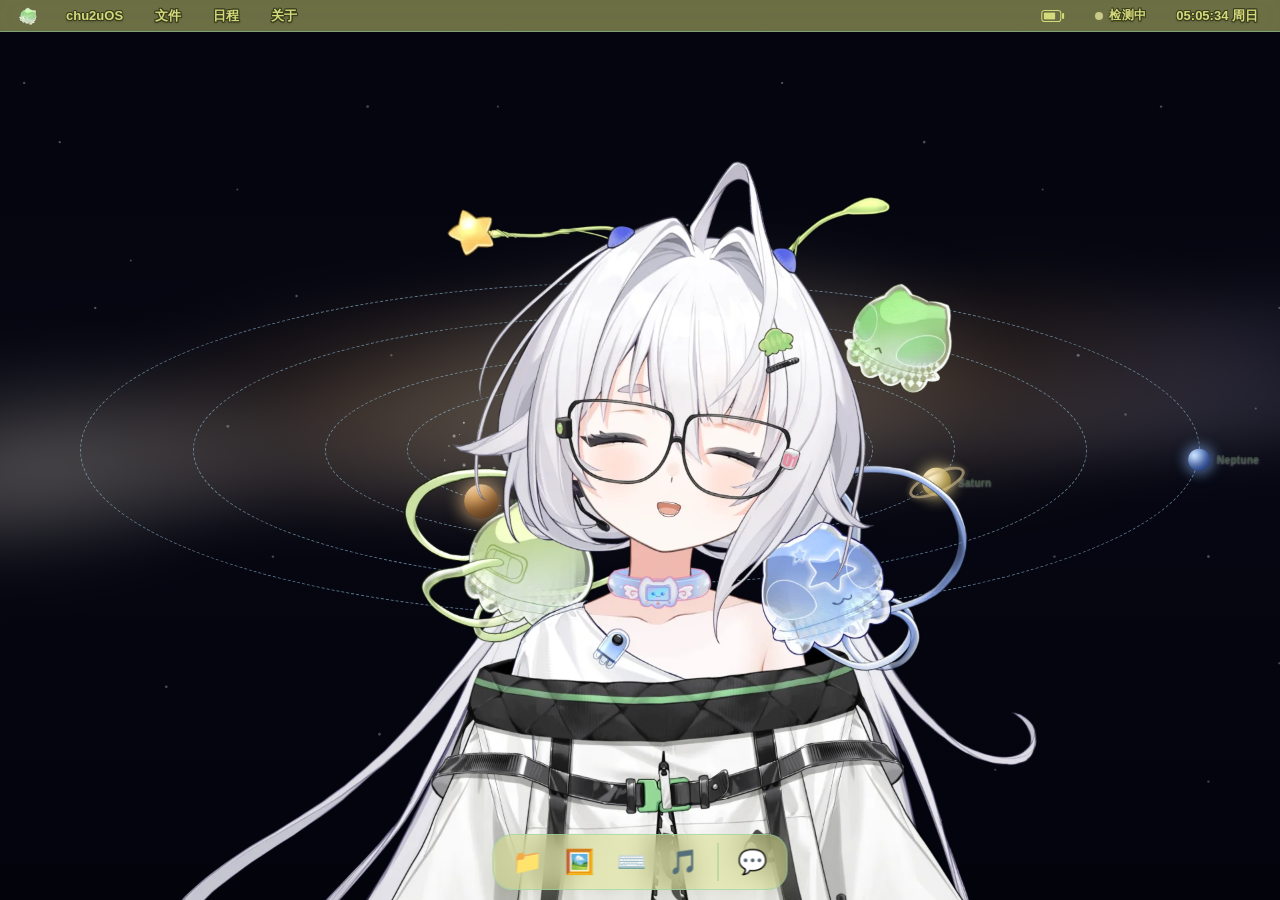
==== index.html @ 94691917 "modified:   index.html" ====
<!DOCTYPE html>
<html lang="zh-CN">
<head>
<meta charset="UTF-8">
<meta name="viewport" content="width=device-width, initial-scale=1.0, viewport-fit=cover">
<title>chu2uOS</title>
<link rel="icon" type="image/webp" href="assets/imgs/icon/uchuuneko_32.webp">
<link rel="stylesheet" href="assets/css/style.css?v=55">
<style>
.sched{display:flex;flex-direction:column;height:100%;padding:14px;box-sizing:border-box;}
.sched-stage{flex:1;display:grid;place-items:center;min-height:120px;}
.sched-stage img{max-width:100%;max-height:100%;object-fit:contain;}
.sched-hint{color:var(--ink-soft);font-size:13px;}
</style>
</head>
<body>

<svg class="galaxy" viewBox="0 0 1280 760" preserveAspectRatio="xMidYMid slice" aria-hidden="true">
  <defs>
    <linearGradient id="sky" x1="0" y1="0" x2="0" y2="1">
      <stop offset="0" stop-color="#04050e"/>
      <stop offset=".5" stop-color="#080a17"/>
      <stop offset="1" stop-color="#02030a"/>
    </linearGradient>
    <filter id="hoop" x="-120%" y="-120%" width="340%" height="340%"><feGaussianBlur stdDeviation="22"/></filter>
    <filter id="arm" x="-50%" y="-50%" width="200%" height="200%"><feGaussianBlur stdDeviation="6"/></filter>
    <radialGradient id="core"><stop offset="0" stop-color="#fff6de" stop-opacity=".9"/><stop offset=".4" stop-color="#ffdca0" stop-opacity=".55"/><stop offset="1" stop-color="#ffdca0" stop-opacity="0"/></radialGradient>
    <radialGradient id="nebW"><stop offset="0" stop-color="#fff0d6" stop-opacity=".5"/><stop offset="1" stop-color="#fff0d6" stop-opacity="0"/></radialGradient>
    <radialGradient id="nebO"><stop offset="0" stop-color="#e0a868" stop-opacity=".4"/><stop offset="1" stop-color="#e0a868" stop-opacity="0"/></radialGradient>
    <radialGradient id="nebS"><stop offset="0" stop-color="#c8b8e0" stop-opacity=".35"/><stop offset="1" stop-color="#c8b8e0" stop-opacity="0"/></radialGradient>
  </defs>
  <rect width="1280" height="760" fill="url(#sky)"/>
  <g transform="rotate(-6 640 380)">
    <path d="M-120 340 C 200 302, 520 300, 940 362 S 1360 380, 1500 346 L1500 404 C1180 438, 760 424, 400 396 S0 402 -120 406 Z" fill="#eef2ff" opacity=".18" filter="url(#hoop)"/>
    <ellipse cx="140" cy="338" rx="230" ry="96" fill="url(#nebW)" filter="url(#hoop)"/>
    <ellipse cx="420" cy="320" rx="250" ry="108" fill="url(#nebO)" filter="url(#hoop)"/>
    <ellipse cx="680" cy="334" rx="270" ry="118" fill="url(#nebW)" filter="url(#hoop)"/>
    <ellipse cx="920" cy="352" rx="250" ry="104" fill="url(#nebO)" filter="url(#hoop)"/>
    <ellipse cx="1140" cy="364" rx="210" ry="84" fill="url(#nebS)" filter="url(#hoop)"/>
    <ellipse cx="640" cy="330" rx="320" ry="120" fill="url(#core)" opacity=".55" filter="url(#hoop)"/>
  </g>
  <g fill="#fff">
    <circle cx="150" cy="120" r="1" opacity=".6"/><circle cx="292" cy="360" r="1.2" opacity=".7"/>
    <circle cx="430" cy="300" r="1" opacity=".55"/><circle cx="620" cy="335" r="1.4" opacity=".8"/>
    <circle cx="805" cy="380" r="1.1" opacity=".7"/><circle cx="1010" cy="300" r="1.3" opacity=".7"/>
    <circle cx="1160" cy="345" r=".9" opacity=".6"/><circle cx="1240" cy="120" r=".8" opacity=".5"/>
    <circle cx="330" cy="470" r="1" opacity=".55"/><circle cx="740" cy="420" r="1.2" opacity=".65"/>
    <circle cx="990" cy="470" r="1" opacity=".55"/><circle cx="880" cy="120" r="1.1" opacity=".6"/>
    <circle cx="210" cy="220" r=".9" opacity=".5"/><circle cx="560" cy="200" r="1" opacity=".55"/>
    <circle cx="1120" cy="470" r="1.1" opacity=".6"/><circle cx="1290" cy="300" r=".8" opacity=".5"/>
    <circle cx="520" cy="540" r=".9" opacity=".5"/><circle cx="60" cy="300" r=".9" opacity=".5"/>
    <circle cx="690" cy="600" r="1" opacity=".5"/><circle cx="1220" cy="610" r="1.2" opacity=".55"/>
    <circle cx="120" cy="70" r="1" opacity=".55"/><circle cx="410" cy="90" r="1.2" opacity=".5"/>
    <circle cx="760" cy="70" r="1" opacity=".55"/><circle cx="1080" cy="90" r="1" opacity=".6"/>
    <circle cx="300" cy="160" r=".9" opacity=".5"/><circle cx="1240" cy="200" r="1" opacity=".5"/>
    <circle cx="90" cy="520" r="1.1" opacity=".55"/><circle cx="1180" cy="560" r="1" opacity=".5"/>
    <circle cx="420" cy="620" r="1.2" opacity=".5"/><circle cx="940" cy="650" r=".9" opacity=".5"/>
    <circle cx="180" cy="260" r="1" opacity=".6"/><circle cx="520" cy="90" r=".9" opacity=".5"/>
    <circle cx="680" cy="190" r="1.1" opacity=".6"/><circle cx="980" cy="160" r=".9" opacity=".5"/>
    <circle cx="1180" cy="260" r="1" opacity=".55"/><circle cx="60" cy="450" r="1" opacity=".5"/>
    <circle cx="240" cy="580" r="1.1" opacity=".55"/><circle cx="600" cy="520" r=".9" opacity=".5"/>
    <circle cx="820" cy="600" r="1" opacity=".5"/><circle cx="1360" cy="430" r="1" opacity=".5"/>
    <circle cx="1300" cy="120" r=".9" opacity=".5"/><circle cx="40" cy="200" r=".8" opacity=".5"/>
    <circle cx="350" cy="250" r="1" opacity=".6"/><circle cx="700" cy="300" r="1" opacity=".6"/>
    <circle cx="1050" cy="350" r="1" opacity=".6"/><circle cx="1280" cy="520" r=".9" opacity=".5"/>
    <circle cx="490" cy="640" r=".9" opacity=".5"/><circle cx="1120" cy="660" r="1" opacity=".5"/>
    <circle cx="90" cy="620" r="1" opacity=".5"/><circle cx="760" cy="650" r="1" opacity=".5"/>
  </g>
</svg>
<div id="solarsystem">
  <div class="sun"></div>
  <div class="orbit orbit-1"></div>
  <div class="orbit orbit-2"></div>
  <div class="orbit orbit-3"></div>
  <div class="orbit orbit-4"></div>
  <div class="orbit orbit-5"></div>
  <div class="orbit orbit-6"></div>
  <div class="orbit orbit-7"></div>
  <div class="orbit orbit-8"></div>
  <div class="belt"></div>
  <div class="planet planet-1"><span class="plabel">Mercury</span></div>
  <div class="planet planet-2"><span class="plabel">Venus</span></div>
  <div class="planet planet-3"><div class="moon"><span class="mlabel">Moon</span></div><span class="plabel">Earth</span></div>
  <div class="planet planet-4"><span class="plabel">Mars</span></div>
  <div class="planet planet-5"><span class="plabel">Jupiter</span></div>
  <div class="planet planet-6"><span class="plabel">Saturn</span><div class="ring"></div></div>
  <div class="planet planet-7"><span class="plabel">Uranus</span></div>
  <div class="planet planet-8"><span class="plabel">Neptune</span></div>
</div>

<div id="menubar">
  <div class="left">
    <span class="tile logoimg"><img src="assets/imgs/icon/uchuuneko_64.webp" alt=""></span>
    <span class="tile appName" id="appName">chu2uOS<span class="bar-pop" id="powerPop">关机</span></span>
    <span class="tile" id="fileMenu">文件<span class="bar-pop file-menu"><span class="menu-item" data-act="settingimg">设定图</span><span class="menu-item" data-act="song">歌回记录</span><span class="menu-item" data-act="game">游戏回记录</span><span class="menu-item" data-act="chirp">啾言集</span><span class="menu-item" data-act="week">周表存档</span><span class="menu-item" data-act="gift">舰礼记录</span></span></span>
    <span class="tile" id="scheduleMenu" data-img="https://i0.hdslb.com/bfs/new_dyn/13482eb507dc11bdd539b2b94d3762e92138961136.png">日程</span>
    <span class="tile" id="aboutMenu">关于<span class="bar-pop file-menu"><span class="menu-item" data-act="streamer">主播信息</span><span class="menu-item" data-act="author">本站信息</span></span></span>
  </div>
  <div class="right">
    <span class="tile" id="batt" title="电池"><svg width="24" height="16" viewBox="0 0 24 16"><rect x=".8" y="2.5" width="19" height="11" rx="2.5" fill="none" stroke="#d4da7b" stroke-width="1.2"/><rect x="2.8" y="4.5" width="11.4" height="7" rx="1" fill="#d4da7b"/><rect x="21" y="5" width="2.2" height="6" rx="1" fill="#d4da7b"/></svg><span class="bar-pop">720‰</span></span>
    <span class="tile" id="live" title="直播状态"><span class="live-dot unknown"></span><span id="liveTxt">检测中</span><span class="bar-pop" id="livePop">进入直播间</span></span>
    <span class="tile" id="clock"></span>
  </div>
</div>

<div id="windows"></div>

<div id="dock"></div>

<div id="splash" hidden>
  <img id="splashImg" alt="" draggable="false">
</div>

<div class="toast" id="toast">别走好吗</div>

<script src="assets/js/app.js?v=70"></script>
</body>
</html>
---- assets/css/style.css ----
:root{
    --line:#a3daf5;
    --ink:#646732;
    --ink-soft:#a1a659;
    --panel:#daf0fb;
    --shadow:0 12px 30px rgba(100,103,50,.18);
    --menu-h:32px;
    --dock-h:56px;
  }

  *{box-sizing:border-box;margin:0;padding:0;}
  html,body{height:100%;overflow:hidden;font-family:"SF Pro Display","PingFang SC","Microsoft YaHei",-apple-system,sans-serif;color:var(--ink);}
  body{background:#04050e;}
  body{user-select:none;}

  .galaxy{
    position:fixed;inset:0;width:100%;height:100%;
    z-index:1;pointer-events:none;display:block;
    opacity:.5;
  }
  #solarsystem{
    position:fixed;left:50%;top:50%;width:0;height:0;
    transform-origin:center;transform:scale(1);
    pointer-events:none;z-index:5;
  }
  .sun{
    position:absolute;left:0;top:0;width:64px;height:64px;
    transform:translate(-50%,-50%);border-radius:50%;
    background:radial-gradient(circle at 38% 38%, #ffe9a8, #ffc23d 55%, #ef9b1a 100%);
  }
  .orbit{
    position:absolute;left:0;top:0;
    transform:translate(-50%,-50%);
    border:1.5px dashed rgba(160,205,235,.55);border-radius:50%;
  }
  .orbit-1{width:128px;height:38px;}
  .orbit-2{width:174px;height:52px;}
  .orbit-3{width:204px;height:62px;}
  .orbit-4{width:252px;height:76px;}
  .orbit-5{width:466px;height:140px;}
  .orbit-6{width:630px;height:190px;}
  .orbit-7{width:894px;height:268px;}
  .orbit-8{width:1120px;height:336px;}
  .planet{
    position:absolute;left:0;top:0;border-radius:50%;
    transform:translate(-50%,-50%);
  }
  .plabel{
    position:absolute;left:calc(100% + 7px);top:50%;
    transform:translateY(-50%);white-space:nowrap;
    font-size:10px;font-weight:600;letter-spacing:.3px;
    color:rgba(60,84,60,.8);text-shadow:0 1px 2px rgba(255,255,255,.5);
    pointer-events:none;
  }
  .planet-1{width:9px;height:9px;background:radial-gradient(circle at 28% 32%, #d9d4c4, #8f8874 72%, #544f3f);box-shadow:0 0 8px 2px rgba(160,150,130,.6), inset -2px -3px 5px rgba(30,30,20,.45);}
  .planet-2{width:15px;height:15px;background:radial-gradient(circle at 28% 32%, #fff2d2, #d9a84c 70%, #8f6220);box-shadow:0 0 10px 3px rgba(240,205,120,.6), inset -3px -4px 6px rgba(60,40,0,.4);}
  .planet-3{width:17px;height:17px;background:radial-gradient(circle at 28% 32%, #d9f4ff, #4c9ac0 62%, #2a6088);box-shadow:0 0 11px 4px rgba(140,200,235,.6), inset -3px -5px 7px rgba(5,35,60,.45);}
  .planet-4{width:13px;height:13px;background:radial-gradient(circle at 28% 32%, #ffd9c4, #cf6f45 70%, #7f3a1e);box-shadow:0 0 9px 3px rgba(230,140,90,.6), inset -2px -4px 6px rgba(50,15,0,.4);}
  .planet-5{width:34px;height:34px;background:linear-gradient(160deg, #ffe7c2 0%, #d9a86b 35%, #b07a45 62%, #7c5330 100%);box-shadow:0 0 15px 5px rgba(235,190,130,.55), inset -6px -9px 14px rgba(50,30,10,.45);}
  .planet-6{width:29px;height:29px;background:radial-gradient(circle at 28% 32%, #fff3d4, #dbc06a 68%, #94803a);box-shadow:0 0 13px 4px rgba(235,215,140,.55), inset -5px -7px 11px rgba(50,40,0,.4);}
  .planet-6 .ring{
    position:absolute;left:50%;top:50%;transform:translate(-50%,-50%) rotate(-24deg);
    width:60px;height:22px;border-radius:50%;
    border:3px solid rgba(210,190,140,.65);
    box-shadow:0 0 6px rgba(230,210,150,.35);
  }
  .planet-7{width:22px;height:22px;background:radial-gradient(circle at 28% 32%, #e6fcff, #7fc4cf 68%, #3d6f7a);box-shadow:0 0 12px 4px rgba(160,215,220,.55), inset -4px -6px 9px rgba(10,50,55,.4);}
  .planet-8{width:22px;height:22px;background:radial-gradient(circle at 28% 32%, #cfe6ff, #4f76c8 68%, #2c477f);box-shadow:0 0 12px 4px rgba(130,170,235,.55), inset -4px -6px 9px rgba(10,20,60,.45);}
  .moon{
    position:absolute;left:0;top:0;width:7px;height:7px;border-radius:50%;
    background:radial-gradient(circle at 30% 30%, #ecece4, #8f8f85 70%, #565650);
    box-shadow:0 0 5px 2px rgba(185,185,175,.5), inset -2px -2px 4px rgba(30,30,28,.5);
    transform:translate(-50%,-50%);
  }
  .mlabel{
    position:absolute;left:calc(100% + 5px);top:50%;
    transform:translateY(-50%);white-space:nowrap;
    font-size:8px;font-weight:600;letter-spacing:.2px;
    color:rgba(60,84,60,.75);text-shadow:0 1px 2px rgba(255,255,255,.5);
    pointer-events:none;
  }
  .belt{position:absolute;left:0;top:0;}
  .belt i{
    position:absolute;border-radius:50%;background:#b9c4b4;
    opacity:.65;transform:translate(-50%,-50%);
  }

  #menubar{
    position:fixed;top:0;left:0;right:0;height:var(--menu-h);
    display:flex;align-items:center;justify-content:space-between;
    padding:0 14px;z-index:9000;
    background:rgba(212,218,123,.5);
    backdrop-filter:blur(14px);
    border-bottom:1px solid rgba(143,213,163,.5);
    font-size:13px;
    color:#d4da7b;
    font-weight:700;
    white-space:nowrap;
    text-shadow:.8px 0 0 #3b3e1f,-.8px 0 0 #3b3e1f,0 .8px 0 #3b3e1f,0 -.8px 0 #3b3e1f,.6px .6px 0 #3b3e1f,-.6px .6px 0 #3b3e1f,.6px -.6px 0 #3b3e1f,-.6px -.6px 0 #3b3e1f,0 1px 2px rgba(30,34,15,.85);
  }
  #menubar .left{display:flex;align-items:center;gap:16px;}
  #menubar .right{display:flex;align-items:center;gap:14px;font-weight:600;}
  #menubar .tile{display:flex;align-items:center;gap:6px;padding:4px 8px;border-radius:6px;cursor:default;flex:none;white-space:nowrap;}
  #menubar .tile:hover{background:rgba(63,167,99,.14);}
  #menubar .appName{font-weight:700;}
  #menubar svg{display:block;filter:drop-shadow(0 0 .6px #3b3e1f);}
  #batt{cursor:pointer;position:relative;}
  .bar-pop{
    position:absolute;top:calc(100% + 8px);right:0;
    background:rgba(212,218,123,.5);
    backdrop-filter:blur(14px);
    -webkit-backdrop-filter:blur(14px);
    color:#d4da7b;
    border:1px solid rgba(143,213,163,.5);border-radius:10px;
    padding:7px 14px;font-size:14px;font-weight:700;
    text-shadow:.8px 0 0 #3b3e1f,-.8px 0 0 #3b3e1f,0 .8px 0 #3b3e1f,0 -.8px 0 #3b3e1f,.6px .6px 0 #3b3e1f,-.6px .6px 0 #3b3e1f,.6px -.6px 0 #3b3e1f,-.6px -.6px 0 #3b3e1f,0 1px 2px rgba(30,34,15,.85);
    box-shadow:0 10px 24px rgba(20,24,10,.28);
    opacity:0;pointer-events:none;transform:translateY(-6px);
    transition:opacity .15s ease,transform .15s ease;
    white-space:nowrap;
  }
  #batt.open .bar-pop,#live.open .bar-pop,#appName.open .bar-pop,#fileMenu.open .bar-pop,#scheduleMenu.open .bar-pop,#aboutMenu.open .bar-pop{opacity:1;pointer-events:auto;transform:translateY(0);}
  #appName{cursor:pointer;position:relative;}
  #powerPop{cursor:pointer;}
  #aboutMenu{cursor:pointer;position:relative;}
  #fileMenu{cursor:pointer;position:relative;}
  .file-menu{display:flex;flex-direction:column;gap:2px;padding:6px;min-width:110px;}
  .file-menu .menu-item{
    display:block;box-sizing:border-box;padding:7px 10px;border-radius:6px;
    font-size:13px;color:#d4da7b;cursor:pointer;white-space:nowrap;text-align:left;
  }
  .file-menu .menu-item:hover{background:rgba(63,167,99,.22);}
  #appName .bar-pop,#fileMenu .bar-pop,#scheduleMenu .bar-pop,#aboutMenu .bar-pop{left:0;right:auto;}
  .toast{
    position:fixed;left:50%;top:50%;transform:translate(-50%,-50%) scale(.96);
    background:rgba(212,218,123,.5);
    backdrop-filter:blur(14px);
    -webkit-backdrop-filter:blur(14px);
    color:#d4da7b;
    border:1px solid rgba(143,213,163,.5);border-radius:14px;
    padding:14px 24px;font-size:16px;font-weight:700;letter-spacing:.5px;
    text-shadow:.8px 0 0 #3b3e1f,-.8px 0 0 #3b3e1f,0 .8px 0 #3b3e1f,0 -.8px 0 #3b3e1f,.6px .6px 0 #3b3e1f,-.6px .6px 0 #3b3e1f,.6px -.6px 0 #3b3e1f,-.6px -.6px 0 #3b3e1f,0 1px 2px rgba(30,34,15,.85);
    box-shadow:0 14px 34px rgba(20,24,10,.32);
    opacity:0;pointer-events:none;
    transition:opacity .22s ease,transform .22s ease;
    white-space:nowrap;z-index:99999;
  }
  .toast.show{opacity:1;transform:translate(-50%,-50%) scale(1);}
  #live{cursor:pointer;position:relative;gap:6px;font-weight:700;min-width:56px;justify-content:center;}
  #livePop{cursor:pointer;min-width:100px;text-align:center;}
  #menubar .logoimg{padding:0 4px;}
  #menubar .logoimg img{display:block;width:20px;height:20px;}
  #liveTxt{font-size:12px;letter-spacing:.3px;}
  .live-dot{width:8px;height:8px;border-radius:50%;flex:none;}
  .live-dot.unknown{background:#c9c98a;}
  .live-dot.off{background:#9aa05e;}
  .live-dot.live{background:#ff453a;animation:pulse 1.1s ease-in-out infinite;}
  #live.live #liveTxt{color:#ff453a;}
  #live.off #liveTxt{color:#d4da7b;}
  #live.unknown #liveTxt{color:#d4da7b;}
  @keyframes pulse{0%,100%{opacity:1}50%{opacity:.3}}

  #dock{
    position:fixed;left:50%;bottom:10px;transform:translateX(-50%);
    height:var(--dock-h);z-index:90;
    display:flex;align-items:center;gap:8px;padding:6px 12px;
    background:rgba(212,218,123,.5);
    backdrop-filter:blur(16px);
    border:1px solid rgba(143,213,163,.6);
    border-radius:20px;box-shadow:var(--shadow);
  }
  #dock .app{
    width:44px;height:44px;border-radius:12px;position:relative;
    display:grid;place-items:center;font-size:24px;
    transition:transform .15s ease;cursor:pointer;
  }
  #dock .app img{width:100%;height:100%;object-fit:cover;border-radius:12px;}
  #dock .app:hover{transform:scale(1.18) translateY(-8px);}
  #dock .sep{width:1px;height:38px;background:rgba(63,167,99,.4);margin:0 4px;}
  #dock .aidx{
    position:absolute;bottom:2px;left:50%;transform:translateX(-50%);
    width:4px;height:4px;border-radius:50%;background:#2c2f12;opacity:0;transition:opacity .2s;
  }
  #dock .app.active .aidx{opacity:1;}
  #dock .tooltip{
    position:absolute;bottom:120%;left:50%;transform:translateX(-50%);
    background:#646732;color:#f9f9eb;padding:3px 9px;border-radius:6px;
    font-size:12px;white-space:nowrap;opacity:0;pointer-events:none;transition:opacity .15s;
  }
  #dock .app:hover .tooltip{opacity:1;}

  .window{
    position:absolute;min-width:300px;min-height:180px;
    background:var(--panel);
    border:2px solid var(--line);
    border-radius:14px;box-shadow:var(--shadow);
    display:flex;flex-direction:column;overflow:hidden;
  }
  .window .titlebar{
    height:38px;flex:none;display:flex;align-items:center;gap:10px;
    padding:0 12px;cursor:grab;
    background:linear-gradient(180deg,#e8f6fc,#c8e9f9);
    border-bottom:1px solid rgba(143,213,163,.6);
    touch-action:none;
  }
  .window .titlebar:active{cursor:grabbing;}
  .window .dots{display:flex;gap:8px;}
  .window .dot{width:13px;height:13px;border-radius:50%;border:1px solid rgba(0,0,0,.15);position:relative;transition:filter .15s;}
  .window .dot.red{background:#ff5f57;}
  .window .dot.yellow{background:#febc2e;}
  .window .dot.green{background:#28c840;}
  .window .dots:hover .dot{filter:brightness(1.05);}
  .window .dots:hover .dot::after{
    position:absolute;inset:0;display:grid;place-items:center;
    font-size:10px;line-height:1;color:rgba(0,0,0,.55);
  }
  .window .dots:hover .dot.red::after{content:"✕";}
  .window .dots:hover .dot.yellow::after{content:"−";}
  .window .dots:hover .dot.green::after{content:"+";}
  .window .ttl{font-size:13px;font-weight:700;color:var(--ink-soft);flex:1;text-align:center;letter-spacing:.2px;overflow:hidden;white-space:nowrap;text-overflow:ellipsis;}
  .window .content{flex:1;overflow:auto;user-select:text;font-size:14px;}

  .about{padding:22px;text-align:center;}
  .about .logo{width:64px;height:64px;margin:0 auto 14px;border-radius:16px;background:linear-gradient(145deg,#d4da7b,#abb332);display:grid;place-items:center;font-size:32px;color:#fff;}
  .about h2{font-size:18px;margin-bottom:6px;}
  .about p{color:var(--ink-soft);font-size:13px;line-height:1.7;}
  .viewer{padding:14px;display:flex;flex-direction:column;gap:10px;height:100%;}
  .viewer .stage{flex:1;display:grid;place-items:center;background:#daf0fb;border:1px solid var(--line);border-radius:10px;overflow:hidden;min-height:160px;}
  .viewer .stage img{width:100%;height:100%;object-fit:contain;}
  .viewer .vhint{color:var(--ink-soft);font-size:13px;}
  .finder{display:flex;flex-direction:column;height:100%;}
  .finder-path{flex:none;padding:9px 12px;font-size:12px;color:var(--ink-soft);background:#daf0fb;border-bottom:1px solid var(--line);white-space:nowrap;overflow-x:auto;user-select:text;}
  .finder-path .seg{cursor:pointer;color:#3b6a96;font-weight:600;}
  .finder-path .seg:hover{text-decoration:underline;}
  .finder-path .sep{margin:0 5px;color:var(--ink-soft);}
  .finder-grid{flex:1;overflow:auto;padding:12px;display:grid;grid-template-columns:repeat(auto-fill,minmax(104px,1fr));gap:12px;align-content:start;background:#e8f6fc;}
  .finder-grid .tile{display:flex;flex-direction:column;align-items:center;gap:6px;padding:8px 6px;border:1px solid var(--line);border-radius:10px;background:#f4fbff;cursor:pointer;text-align:center;min-width:0;}
  .finder-grid .tile:hover{background:#c8e9f9;}
  .finder-grid .tile .fic{font-size:30px;line-height:1;}
  .finder-grid .tile img{width:60px;height:60px;object-fit:cover;border-radius:8px;background:#fff;}
  .finder-grid .tile .fname{font-size:12px;color:var(--ink);line-height:1.2;word-break:break-all;max-width:100%;}
  .finder-grid .fempty{grid-column:1/-1;text-align:center;color:var(--ink-soft);font-size:13px;padding:24px;}
  .chat{display:flex;flex-direction:column;height:100%;}
  .chat-banner{flex:none;padding:7px 12px;text-align:center;font-size:12px;color:var(--ink-soft);background:#daf0fb;border-bottom:1px solid var(--line);letter-spacing:.3px;}
  .chat-banner #chatRemain{color:#3b6a96;font-weight:700;}
  .chat-log{flex:1;overflow:auto;padding:12px;background:#e8f6fc;font-size:13px;line-height:1.6;}
  .chat-log .msg{margin-bottom:10px;padding:6px 9px;background:#f4fbff;border:1px solid var(--line);border-radius:8px;}
  .chat-log .msg b{color:#3b6a96;font-weight:700;}
  .chat-log .msg i{font-style:normal;color:var(--ink-soft);font-size:11px;margin-left:6px;}
  .chat-log .nmsg{color:var(--ink-soft);font-size:12px;text-align:center;margin:6px 0;}
  .chat-input{display:flex;gap:6px;padding:8px;border-top:1px solid var(--line);background:#daf0fb;}
  .chat-input input{flex:1;min-width:0;border:1px solid var(--line);border-radius:8px;padding:7px 9px;font-size:13px;color:var(--ink);background:#e8f6fc;outline:none;}
  .chat-input input:focus{border-color:#61add1;}
  .chat-input button{border:1px solid var(--line);background:#e8f6fc;color:var(--ink);padding:7px 14px;border-radius:8px;cursor:pointer;font-size:13px;}
  .chat-input button:hover{background:#c8e9f9;}

  .terminal{background:#1c2305;color:#e3e7ae;font-family:"SF Mono",Consolas,monospace;font-size:13px;padding:12px;height:100%;overflow:auto;}
  .terminal .line{white-space:pre-wrap;word-break:break-all;margin-bottom:2px;}
  .terminal .in{color:#d4da7b;font-weight:700;}
  .terminal .row{display:flex;gap:6px;}
  .terminal .row input{flex:1;background:transparent;border:none;outline:none;color:#e3e7ae;font-family:inherit;font-size:13px;}

  .tbl{padding:14px;}
  .tbl table{width:100%;border-collapse:collapse;font-size:13px;}
  .tbl th,.tbl td{border:1px solid var(--line);padding:8px 10px;text-align:left;color:var(--ink);}
  .tbl th{background:#daf0fb;font-weight:700;color:var(--ink-soft);}
  .tbl-empty{color:var(--ink-soft);font-size:12px;text-align:center;margin-top:12px;}
  .tbl .imglink{color:#2b7fb8;text-decoration:underline;text-decoration-style:dotted;text-underline-offset:3px;cursor:pointer;}
  .tbl .imglink:hover{color:#1c5c88;text-decoration-style:solid;}

  .page{padding:18px;line-height:1.7;color:var(--ink);font-size:14px;user-select:text;}
  .page h1,.page h2,.page h3{margin:.4em 0 .5em;}
  .page p{margin:.5em 0;}
  .page-empty{color:var(--ink-soft);font-size:13px;}

  .resizer{
    position:absolute;right:-2px;bottom:-2px;width:18px;height:18px;
    cursor:nwse-resize;z-index:5;touch-action:none;
  }
  .resizer::after{content:"";position:absolute;right:3px;bottom:3px;width:9px;height:9px;border-right:2px solid #61add1;border-bottom:2px solid #61add1;border-bottom-right-radius:9px;opacity:.7;}

  .window.minimizing{transition:transform .32s ease,opacity .32s ease;opacity:0;}

  #splash{
    position:fixed;left:0;right:0;bottom:0;top:var(--menu-h);z-index:6;
    background:transparent;cursor:pointer;overflow:hidden;
    display:flex;align-items:flex-end;justify-content:center;
    transition:opacity .45s ease;
    touch-action:manipulation;
    -webkit-tap-highlight-color:transparent;
    user-select:none;-webkit-user-select:none;
  }
  #splash img{width:auto;height:auto;max-width:100%;max-height:100%;object-fit:contain;opacity:0;transition:opacity .35s ease;pointer-events:none;user-select:none;-webkit-user-select:none;-webkit-touch-callout:none;}
  #splash img.show{opacity:1;}

  @media (max-width:600px){
    #menubar{height:calc(var(--menu-h) + env(safe-area-inset-top));padding:env(safe-area-inset-top) 8px 0;font-size:12px;}
    #menubar .left{gap:8px;}
    #menubar .right{gap:6px;}
    #menubar .tile{padding:3px 5px;gap:4px;}
    #liveTxt{font-size:11px;}
    #clock{font-size:11px;}
    #dock{bottom:calc(10px + env(safe-area-inset-bottom));max-width:calc(100vw - 12px);gap:6px;padding:5px 10px;}
    #dock .app{width:40px;height:40px;font-size:21px;}
    .window{min-width:0;min-height:0;}
    .chat-input button{padding:9px 14px;}
    .chat-input input{padding:9px;}
    .finder-grid .tile{padding:10px 8px;}
  }
  @media (max-width:480px){
    #menubar #appName{display:none;}
  }
  @media (max-width:360px){
    #menubar .logoimg{display:none;}
  }
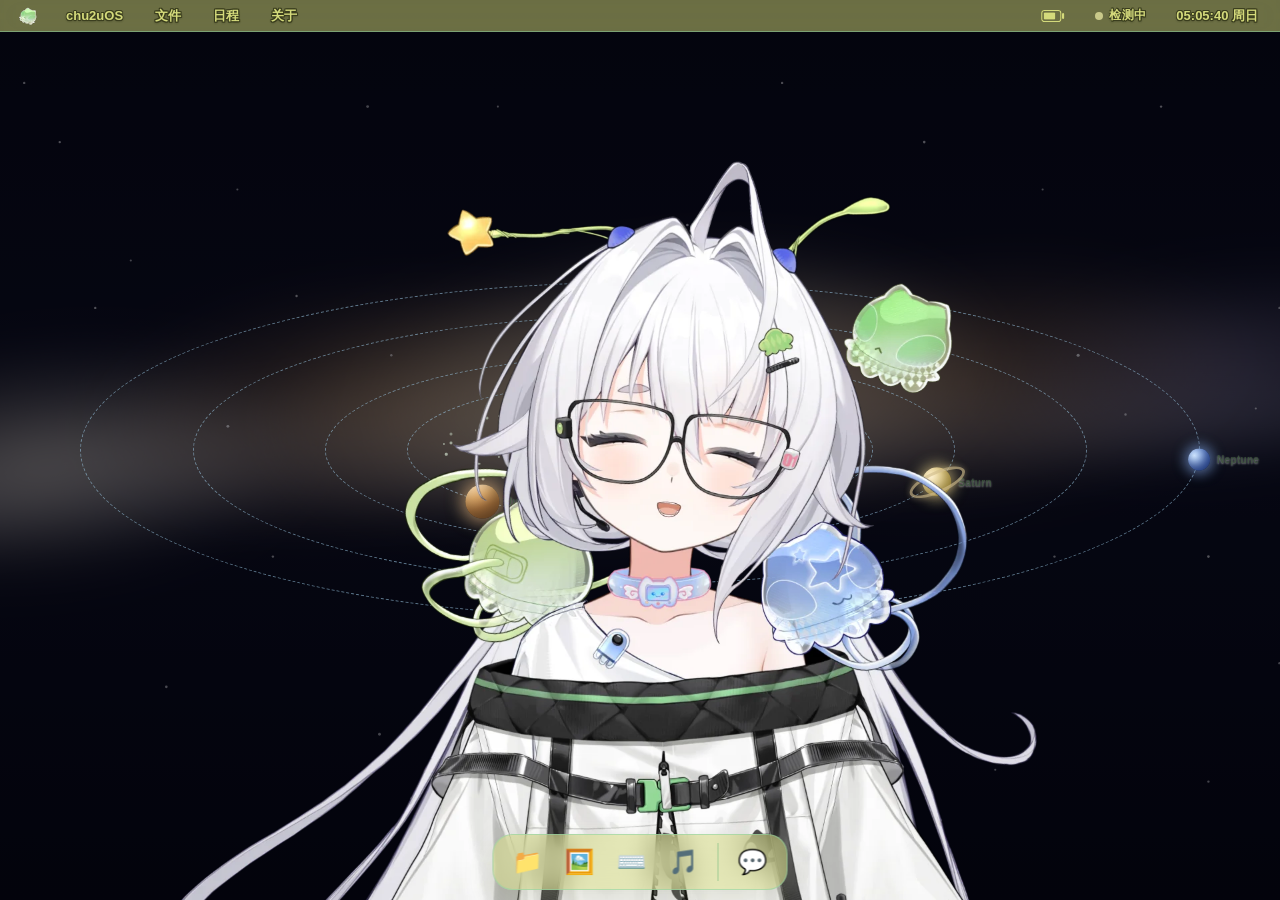
==== commit c2ecc241: "modified:   assets/imgs.json 	new file:   assets/imgs/week/week8v2.webp 	modified:   index.html" ====
--- a/index.html
+++ b/index.html
@@ -93,7 +93,7 @@
     <span class="tile logoimg"><img src="assets/imgs/icon/uchuuneko_64.webp" alt=""></span>
     <span class="tile appName" id="appName">chu2uOS<span class="bar-pop" id="powerPop">关机</span></span>
     <span class="tile" id="fileMenu">文件<span class="bar-pop file-menu"><span class="menu-item" data-act="settingimg">设定图</span><span class="menu-item" data-act="song">歌回记录</span><span class="menu-item" data-act="game">游戏回记录</span><span class="menu-item" data-act="chirp">啾言集</span><span class="menu-item" data-act="week">周表存档</span><span class="menu-item" data-act="gift">舰礼记录</span></span></span>
-    <span class="tile" id="scheduleMenu" data-img="https://i0.hdslb.com/bfs/new_dyn/13482eb507dc11bdd539b2b94d3762e92138961136.png">日程</span>
+    <span class="tile" id="scheduleMenu" data-img="https://i0.hdslb.com/bfs/new_dyn/dd5b1adaa026cdceb07f542cdd21a1062138961136.png">日程</span>
     <span class="tile" id="aboutMenu">关于<span class="bar-pop file-menu"><span class="menu-item" data-act="streamer">主播信息</span><span class="menu-item" data-act="author">本站信息</span></span></span>
   </div>
   <div class="right">
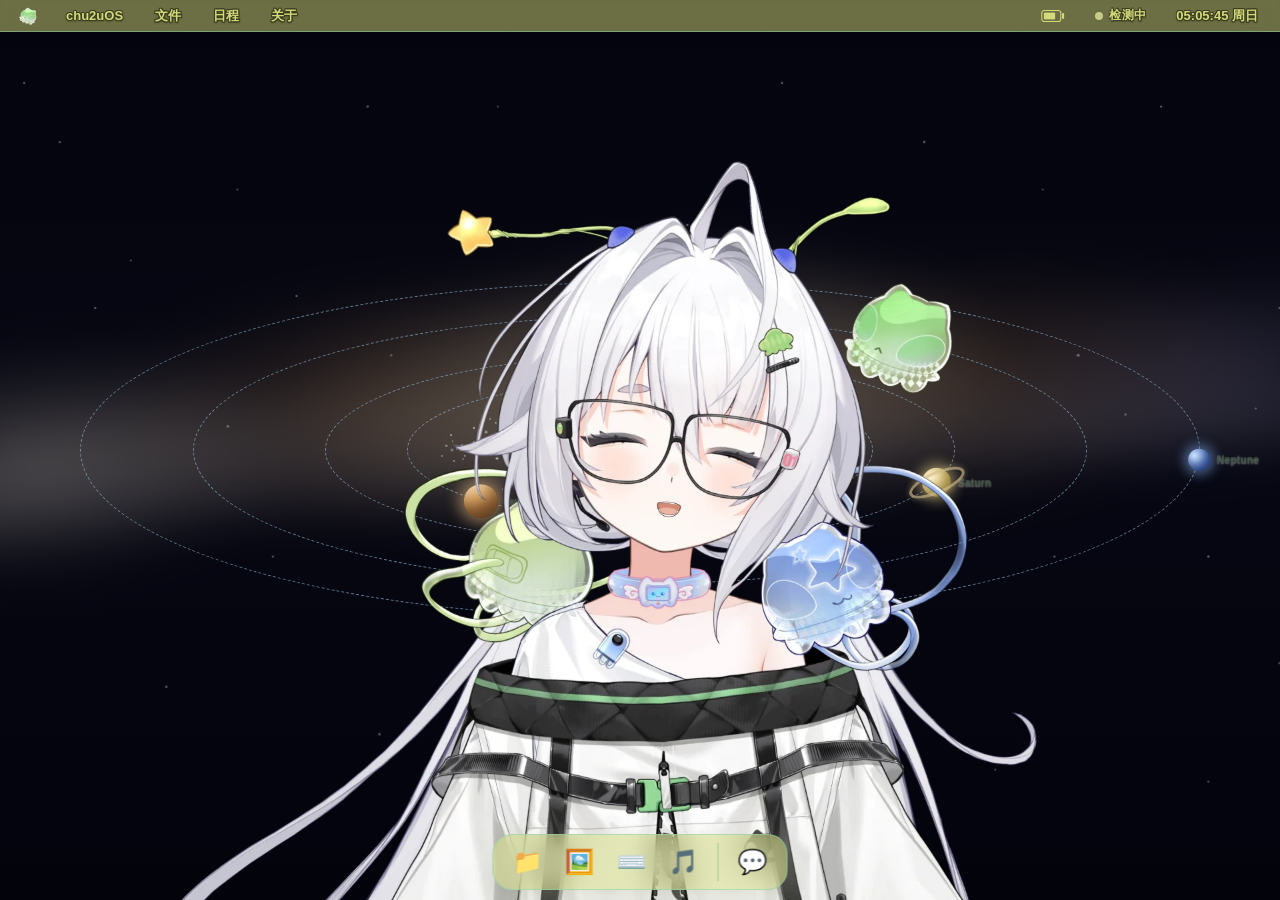
==== commit c7a266b5: "modified:   assets/imgs.json 	new file:   assets/imgs/week/week9.webp 	modified:   index.html" ====
--- a/index.html
+++ b/index.html
@@ -93,7 +93,7 @@
     <span class="tile logoimg"><img src="assets/imgs/icon/uchuuneko_64.webp" alt=""></span>
     <span class="tile appName" id="appName">chu2uOS<span class="bar-pop" id="powerPop">关机</span></span>
     <span class="tile" id="fileMenu">文件<span class="bar-pop file-menu"><span class="menu-item" data-act="settingimg">设定图</span><span class="menu-item" data-act="song">歌回记录</span><span class="menu-item" data-act="game">游戏回记录</span><span class="menu-item" data-act="chirp">啾言集</span><span class="menu-item" data-act="week">周表存档</span><span class="menu-item" data-act="gift">舰礼记录</span></span></span>
-    <span class="tile" id="scheduleMenu" data-img="https://i0.hdslb.com/bfs/new_dyn/dd5b1adaa026cdceb07f542cdd21a1062138961136.png">日程</span>
+    <span class="tile" id="scheduleMenu" data-img="https://i0.hdslb.com/bfs/new_dyn/57589f2a4e500f0441a8814e1250ce6f2138961136.png">日程</span>
     <span class="tile" id="aboutMenu">关于<span class="bar-pop file-menu"><span class="menu-item" data-act="streamer">主播信息</span><span class="menu-item" data-act="author">本站信息</span></span></span>
   </div>
   <div class="right">
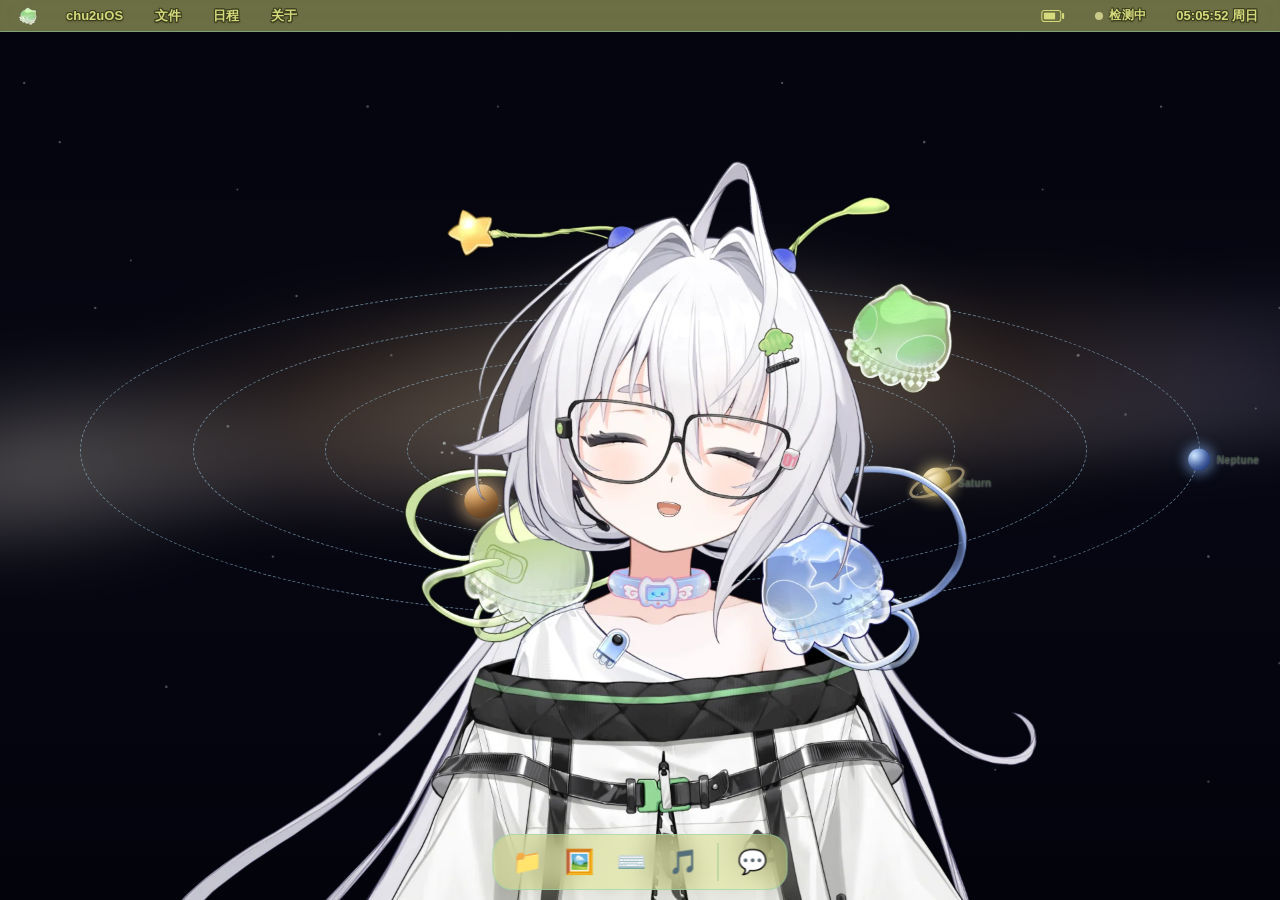
==== commit c60bcfda: "modified:   assets/imgs.json 	new file:   assets/imgs/week/26.10.12-26.10.18.webp 	renamed:    asset" ====
--- a/index.html
+++ b/index.html
@@ -93,7 +93,7 @@
     <span class="tile logoimg"><img src="assets/imgs/icon/uchuuneko_64.webp" alt=""></span>
     <span class="tile appName" id="appName">chu2uOS<span class="bar-pop" id="powerPop">关机</span></span>
     <span class="tile" id="fileMenu">文件<span class="bar-pop file-menu"><span class="menu-item" data-act="settingimg">设定图</span><span class="menu-item" data-act="song">歌回记录</span><span class="menu-item" data-act="game">游戏回记录</span><span class="menu-item" data-act="chirp">啾言集</span><span class="menu-item" data-act="week">周表存档</span><span class="menu-item" data-act="gift">舰礼记录</span></span></span>
-    <span class="tile" id="scheduleMenu" data-img="https://i0.hdslb.com/bfs/new_dyn/57589f2a4e500f0441a8814e1250ce6f2138961136.png">日程</span>
+    <span class="tile" id="scheduleMenu" data-img="https://i0.hdslb.com/bfs/new_dyn/a34c8e3424a60aecd6b8385ced5c9ccf2138961136.png">日程</span>
     <span class="tile" id="aboutMenu">关于<span class="bar-pop file-menu"><span class="menu-item" data-act="streamer">主播信息</span><span class="menu-item" data-act="author">本站信息</span></span></span>
   </div>
   <div class="right">
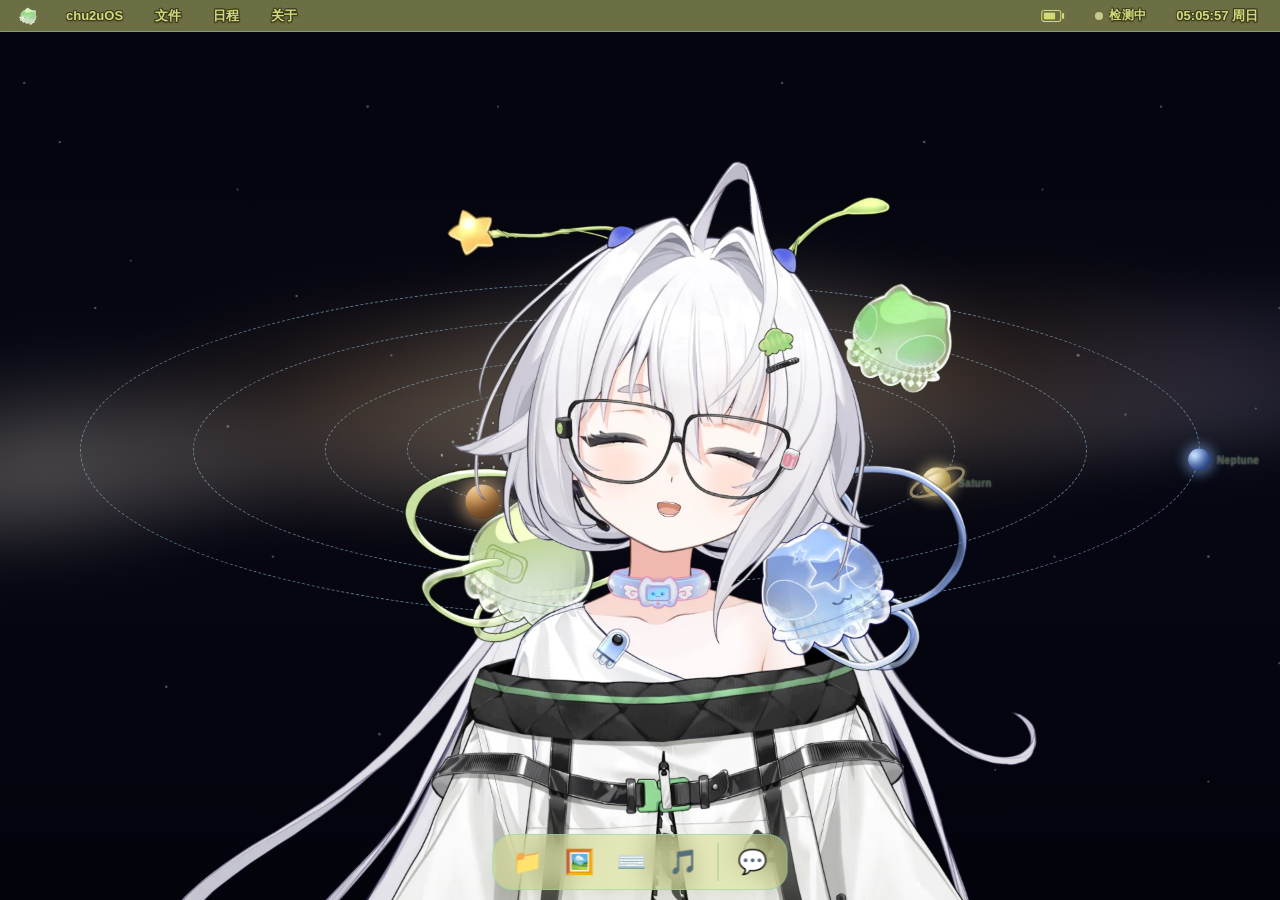
==== commit 9747ad3f: "modified:   assets/imgs.json 	new file:   assets/imgs/week/26.10.19-26.10.25.webp 	modified:   index" ====
--- a/index.html
+++ b/index.html
@@ -93,7 +93,7 @@
     <span class="tile logoimg"><img src="assets/imgs/icon/uchuuneko_64.webp" alt=""></span>
     <span class="tile appName" id="appName">chu2uOS<span class="bar-pop" id="powerPop">关机</span></span>
     <span class="tile" id="fileMenu">文件<span class="bar-pop file-menu"><span class="menu-item" data-act="settingimg">设定图</span><span class="menu-item" data-act="song">歌回记录</span><span class="menu-item" data-act="game">游戏回记录</span><span class="menu-item" data-act="chirp">啾言集</span><span class="menu-item" data-act="week">周表存档</span><span class="menu-item" data-act="gift">舰礼记录</span></span></span>
-    <span class="tile" id="scheduleMenu" data-img="https://i0.hdslb.com/bfs/new_dyn/a34c8e3424a60aecd6b8385ced5c9ccf2138961136.png">日程</span>
+    <span class="tile" id="scheduleMenu" data-img="https://i0.hdslb.com/bfs/new_dyn/22fd25be77fd0695051ba8b00853abf42138961136.png">日程</span>
     <span class="tile" id="aboutMenu">关于<span class="bar-pop file-menu"><span class="menu-item" data-act="streamer">主播信息</span><span class="menu-item" data-act="author">本站信息</span></span></span>
   </div>
   <div class="right">
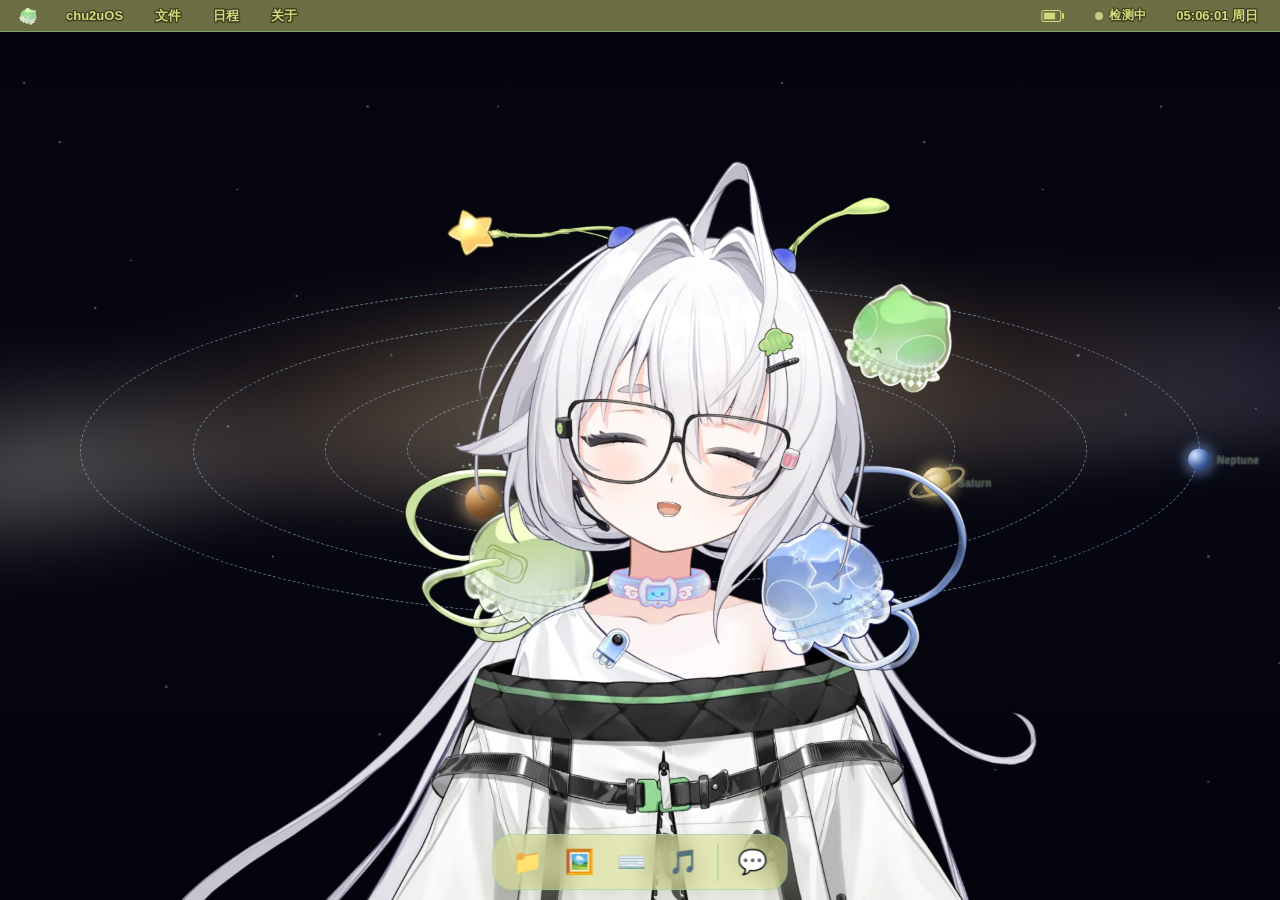
==== commit c4f06a47: "modified:   assets/imgs.json 	new file:   assets/imgs/week/26.10.26-26.11.1.webp 	modified:   index." ====
--- a/index.html
+++ b/index.html
@@ -93,7 +93,7 @@
     <span class="tile logoimg"><img src="assets/imgs/icon/uchuuneko_64.webp" alt=""></span>
     <span class="tile appName" id="appName">chu2uOS<span class="bar-pop" id="powerPop">关机</span></span>
     <span class="tile" id="fileMenu">文件<span class="bar-pop file-menu"><span class="menu-item" data-act="settingimg">设定图</span><span class="menu-item" data-act="song">歌回记录</span><span class="menu-item" data-act="game">游戏回记录</span><span class="menu-item" data-act="chirp">啾言集</span><span class="menu-item" data-act="week">周表存档</span><span class="menu-item" data-act="gift">舰礼记录</span></span></span>
-    <span class="tile" id="scheduleMenu" data-img="https://i0.hdslb.com/bfs/new_dyn/22fd25be77fd0695051ba8b00853abf42138961136.png">日程</span>
+    <span class="tile" id="scheduleMenu" data-img="https://i0.hdslb.com/bfs/new_dyn/6bcfeb99614afb9525a26253048f501b2138961136.png">日程</span>
     <span class="tile" id="aboutMenu">关于<span class="bar-pop file-menu"><span class="menu-item" data-act="streamer">主播信息</span><span class="menu-item" data-act="author">本站信息</span></span></span>
   </div>
   <div class="right">
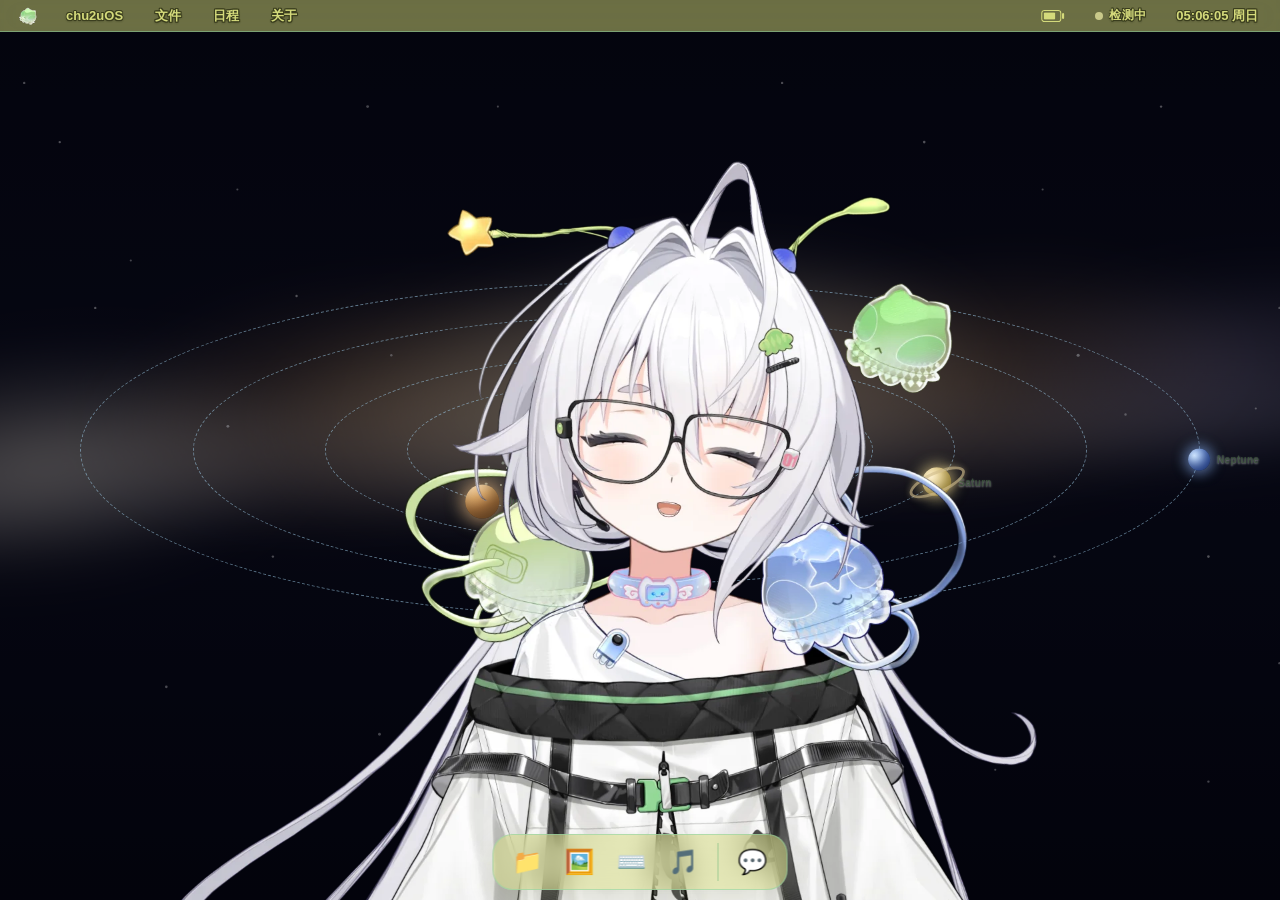
==== commit de038c1f: "modified:   assets/imgs.json 	new file:   assets/imgs/week/26.11.2-26.11.8.webp 	modified:   assets/" ====
--- a/index.html
+++ b/index.html
@@ -93,7 +93,7 @@
     <span class="tile logoimg"><img src="assets/imgs/icon/uchuuneko_64.webp" alt=""></span>
     <span class="tile appName" id="appName">chu2uOS<span class="bar-pop" id="powerPop">关机</span></span>
     <span class="tile" id="fileMenu">文件<span class="bar-pop file-menu"><span class="menu-item" data-act="settingimg">设定图</span><span class="menu-item" data-act="song">歌回记录</span><span class="menu-item" data-act="game">游戏回记录</span><span class="menu-item" data-act="chirp">啾言集</span><span class="menu-item" data-act="week">周表存档</span><span class="menu-item" data-act="gift">舰礼记录</span></span></span>
-    <span class="tile" id="scheduleMenu" data-img="https://i0.hdslb.com/bfs/new_dyn/6bcfeb99614afb9525a26253048f501b2138961136.png">日程</span>
+    <span class="tile" id="scheduleMenu" data-img="https://i0.hdslb.com/bfs/new_dyn/5b20c053817798dfe75d44083bbcb92b2138961136.png">日程</span>
     <span class="tile" id="aboutMenu">关于<span class="bar-pop file-menu"><span class="menu-item" data-act="streamer">主播信息</span><span class="menu-item" data-act="author">本站信息</span></span></span>
   </div>
   <div class="right">
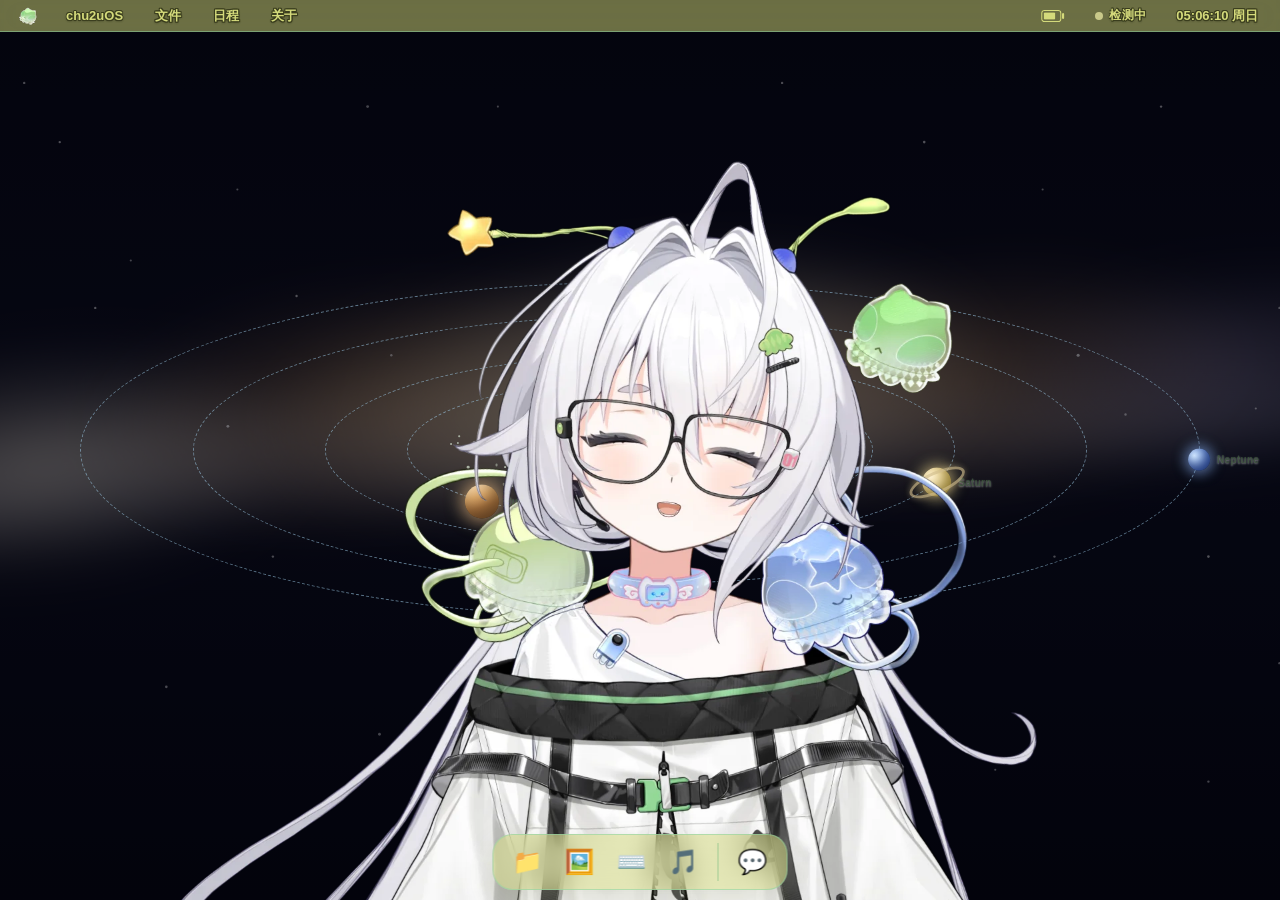
==== commit 6da0b484: "modified:   assets/imgs.json 	new file:   assets/imgs/week/26.11.9-26.11.15.webp 	modified:   index." ====
--- a/index.html
+++ b/index.html
@@ -93,7 +93,7 @@
     <span class="tile logoimg"><img src="assets/imgs/icon/uchuuneko_64.webp" alt=""></span>
     <span class="tile appName" id="appName">chu2uOS<span class="bar-pop" id="powerPop">关机</span></span>
     <span class="tile" id="fileMenu">文件<span class="bar-pop file-menu"><span class="menu-item" data-act="settingimg">设定图</span><span class="menu-item" data-act="song">歌回记录</span><span class="menu-item" data-act="game">游戏回记录</span><span class="menu-item" data-act="chirp">啾言集</span><span class="menu-item" data-act="week">周表存档</span><span class="menu-item" data-act="gift">舰礼记录</span></span></span>
-    <span class="tile" id="scheduleMenu" data-img="https://i0.hdslb.com/bfs/new_dyn/5b20c053817798dfe75d44083bbcb92b2138961136.png">日程</span>
+    <span class="tile" id="scheduleMenu" data-img="https://i0.hdslb.com/bfs/new_dyn/48f4a921bb39dd6647864ffe1de582682138961136.png">日程</span>
     <span class="tile" id="aboutMenu">关于<span class="bar-pop file-menu"><span class="menu-item" data-act="streamer">主播信息</span><span class="menu-item" data-act="author">本站信息</span></span></span>
   </div>
   <div class="right">
--- a/assets/css/style.css
+++ b/assets/css/style.css
@@ -265,6 +265,7 @@
   .tbl th,.tbl td{border:1px solid var(--line);padding:8px 10px;text-align:left;color:var(--ink);}
   .tbl th{background:#daf0fb;font-weight:700;color:var(--ink-soft);}
   .tbl-empty{color:var(--ink-soft);font-size:12px;text-align:center;margin-top:12px;}
+  .tbl-link{margin:0 0 10px;font-size:13px;}
   .tbl .imglink{color:#2b7fb8;text-decoration:underline;text-decoration-style:dotted;text-underline-offset:3px;cursor:pointer;}
   .tbl .imglink:hover{color:#1c5c88;text-decoration-style:solid;}
 
